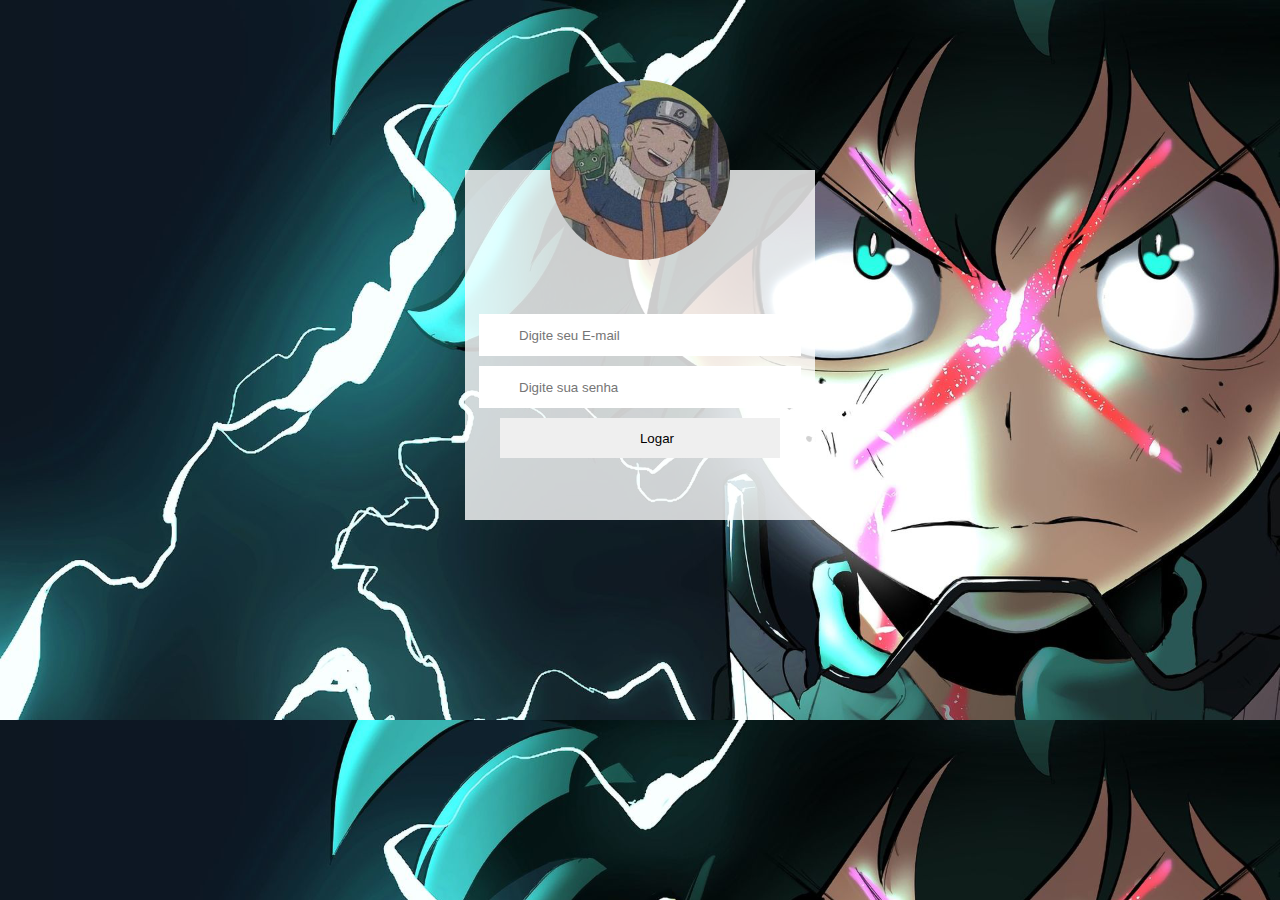
==== Formulário Pt.2/index.html @ dfc70262 "treinando o conteudo da atividade de formulário pt2" ====
<!DOCTYPE html>
<html lang="pt-br">
<head>
	<title>Formulario exercicio</title>
	<meta charset="utf-8">
	<link rel="stylesheet" type="text/css" href="CSS/style.css">
</head>
<body>

<div id="container">
	<img src="imagens/naruto.jpg">
	<form>
		<input type="email" name="email" id="email" placeholder="Digite seu E-mail">
		<input type="password" name="senha" id="senha" placeholder="Digite sua senha">
		<input type="submit" name="enviar" value="Logar">
	</form>
</div>


</body>
</html>
---- Formulário Pt.2/CSS/style.css ----
body{
	font-family: "trebuchet MS",Helvetica,sans-serif;
	background: #348ceb url("../imagens/midorya.png");
	background-size: cover;
}
#container{
	width: 350px;
	height: 350px;
	background:rgba(255,255,255,0.8);
	margin:170px auto;
	text-align: center;

}

img{
	width:180px;
	height:180px;
	border-radius: 100%;
	margin-top: -90px;
	margin-bottom: 50px;
}

input{
	display: block;
	margin: 0 auto;
	width: 80%;
	height:40px;
	margin-bottom: 10px;
	border: none;
	padding-left: 40px;

}

input[type="submit"]{
	width: 80%;
	height:40px;
}
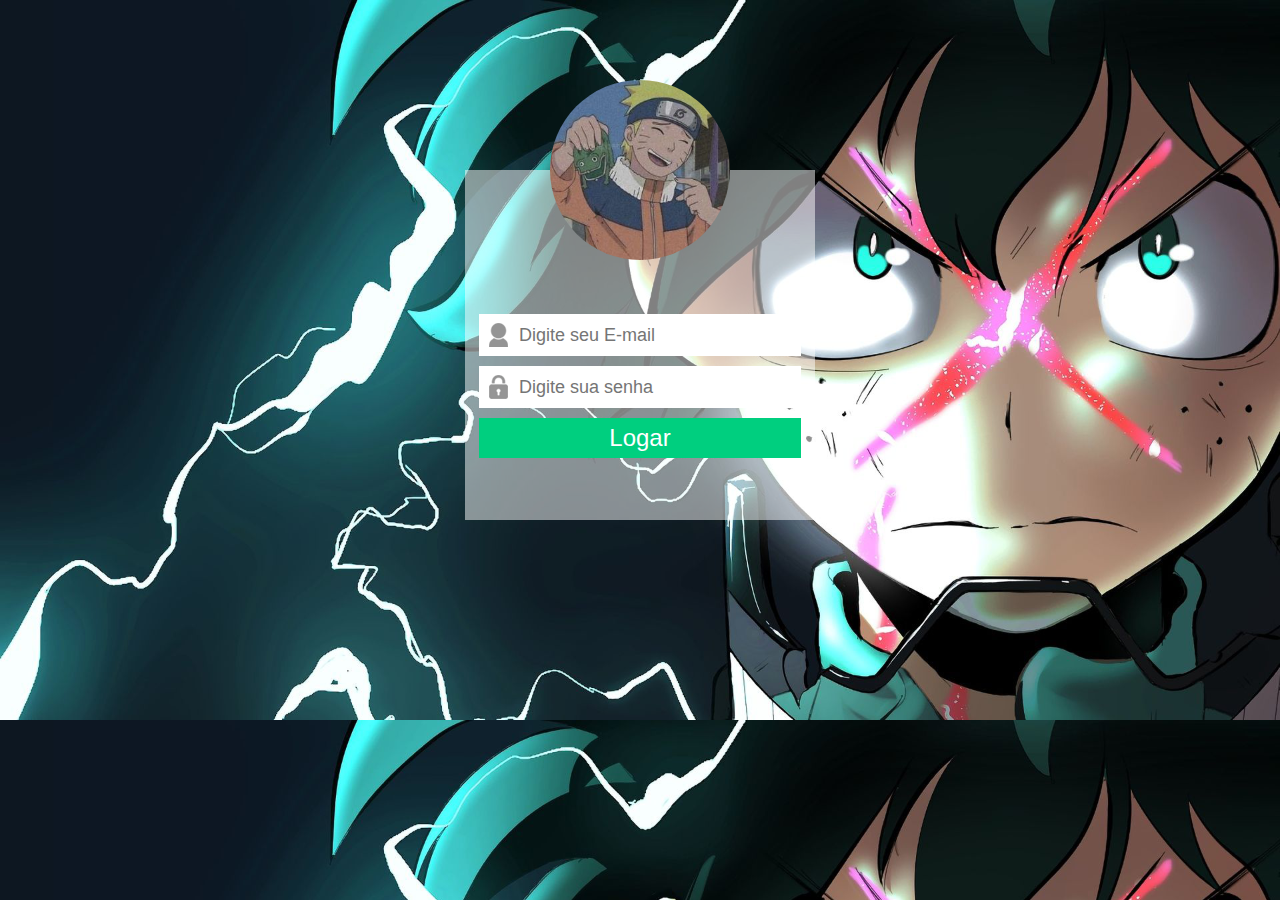
==== commit fd77b2c1: "exercicio concluido, porem irei refaze-lo(leia o read-me)" ====
--- a/Formulário Pt.2/index.html
+++ b/Formulário Pt.2/index.html
@@ -10,9 +10,18 @@
 <div id="container">
 	<img src="imagens/naruto.jpg">
 	<form>
-		<input type="email" name="email" id="email" placeholder="Digite seu E-mail">
-		<input type="password" name="senha" id="senha" placeholder="Digite sua senha">
-		<input type="submit" name="enviar" value="Logar">
+		<div>
+		<input type="email" name="email" class="email" placeholder="Digite seu E-mail">
+		</div>
+
+		<div>
+		<input type="password" name="senha" class="senha" placeholder="Digite sua senha">
+		</div>
+
+		<div>
+		<input type="submit" value="Logar">
+		</div>
+
 	</form>
 </div>
 
--- a/Formulário Pt.2/CSS/style.css
+++ b/Formulário Pt.2/CSS/style.css
@@ -6,7 +6,7 @@
 #container{
 	width: 350px;
 	height: 350px;
-	background:rgba(255,255,255,0.8);
+	background:rgba(255,255,255,0.5);
 	margin:170px auto;
 	text-align: center;
 
@@ -21,17 +21,33 @@
 }
 
 input{
-	display: block;
-	margin: 0 auto;
 	width: 80%;
 	height:40px;
+	font-size: 18px;
 	margin-bottom: 10px;
+	background-color: #fff;
+	padding-left: 40px;
 	border: none;
-	padding-left: 40px;
+	background-repeat: no-repeat;
+	background-position: 10px;
+}
 
+input.email {
+	background-image: url(../imagens/icone-usuario.png);
+}
+
+input.senha {
+	background-image: url(../imagens/icone-cadeado.png);
 }
 
 input[type="submit"]{
-	width: 80%;
+	width: 92%;
 	height:40px;
+
+	color: white;
+	font-family:  "trebuchet MS",Helvetica,sans-serif;
+	font-size:1.5em;
+	text-align: center;
+	background: #00cf7f;
+	padding:0;
 }